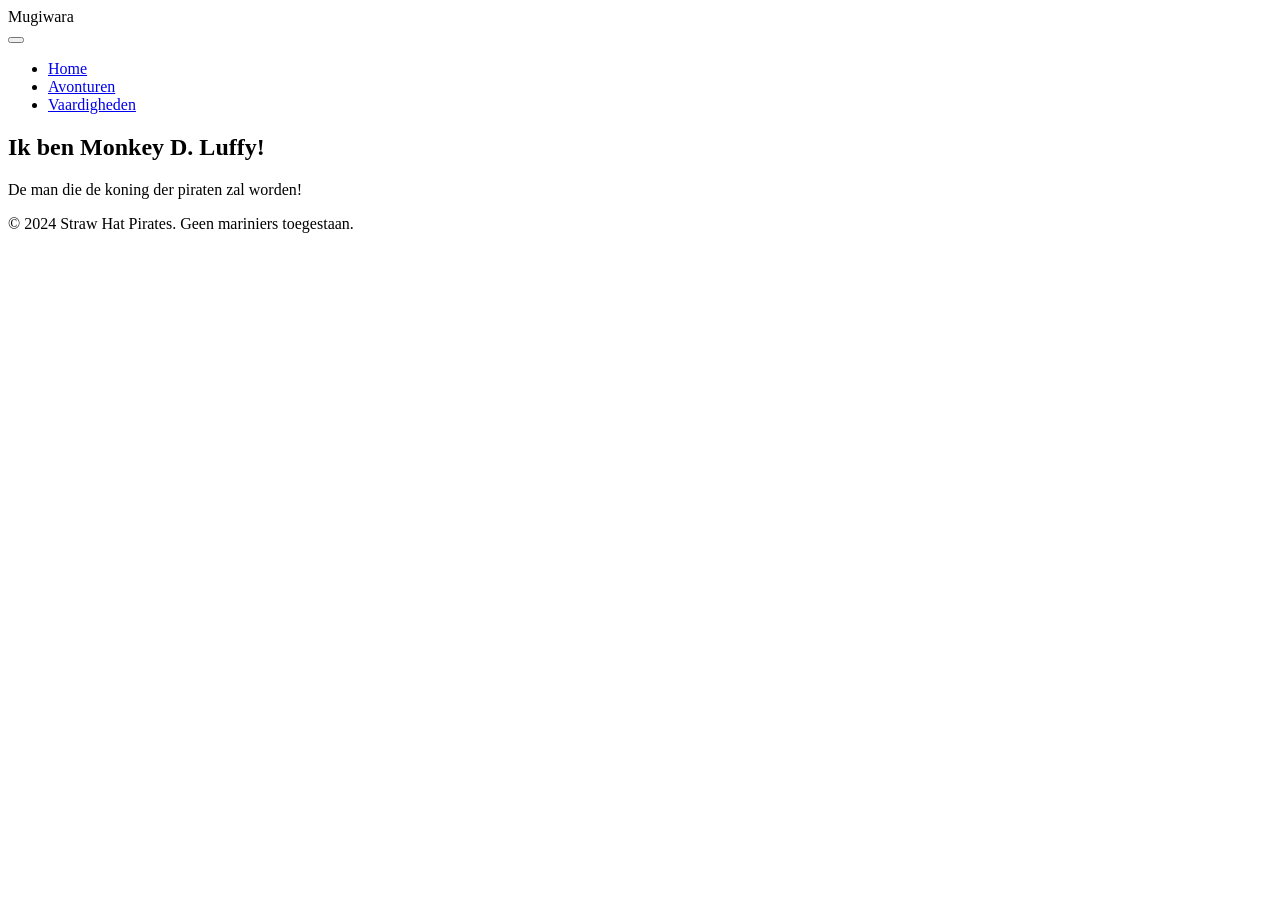
==== html/index.html @ a282f7b2 "basis HTML structuur en navigatie toegevoegd" ====
<!DOCTYPE html>
<html lang="en">
<head>
    <meta charset="UTF-8">
    <meta name="viewport" content="width=device-width, initial-scale=1.0">
    <title>Monkey D. Luffy | Portfolio & Toekomstige Piratenkoning</title>

    <link rel="stylesheet" href="css/style.css">
</head>
<body>

    <header>
        <nav>
            <div class="logo">Mugiwara</div>
            
            
            <button class="hamburger" aria-label="Menu openen">
                <span></span>
                <span></span>
                <span></span>
            </button>

            <ul class="nav-links">
                <li><a href="index.html">Home</a></li>
                <li><a href="ervaring.html">Avonturen</a></li>
                <li><a href="vaardigheden.html">Vaardigheden</a></li>
            </ul>
        </nav>
    </header>

    <main>
        <section class="hero">
            <h1>Ik ben Monkey D. Luffy!</h1>
            <p>De man die de koning der piraten zal worden!</p>
        </section>
    </main>

    <footer>
        <p>&copy; 2024 Straw Hat Pirates. Geen mariniers toegestaan.</p>
    </footer>


    
</body>
</html>
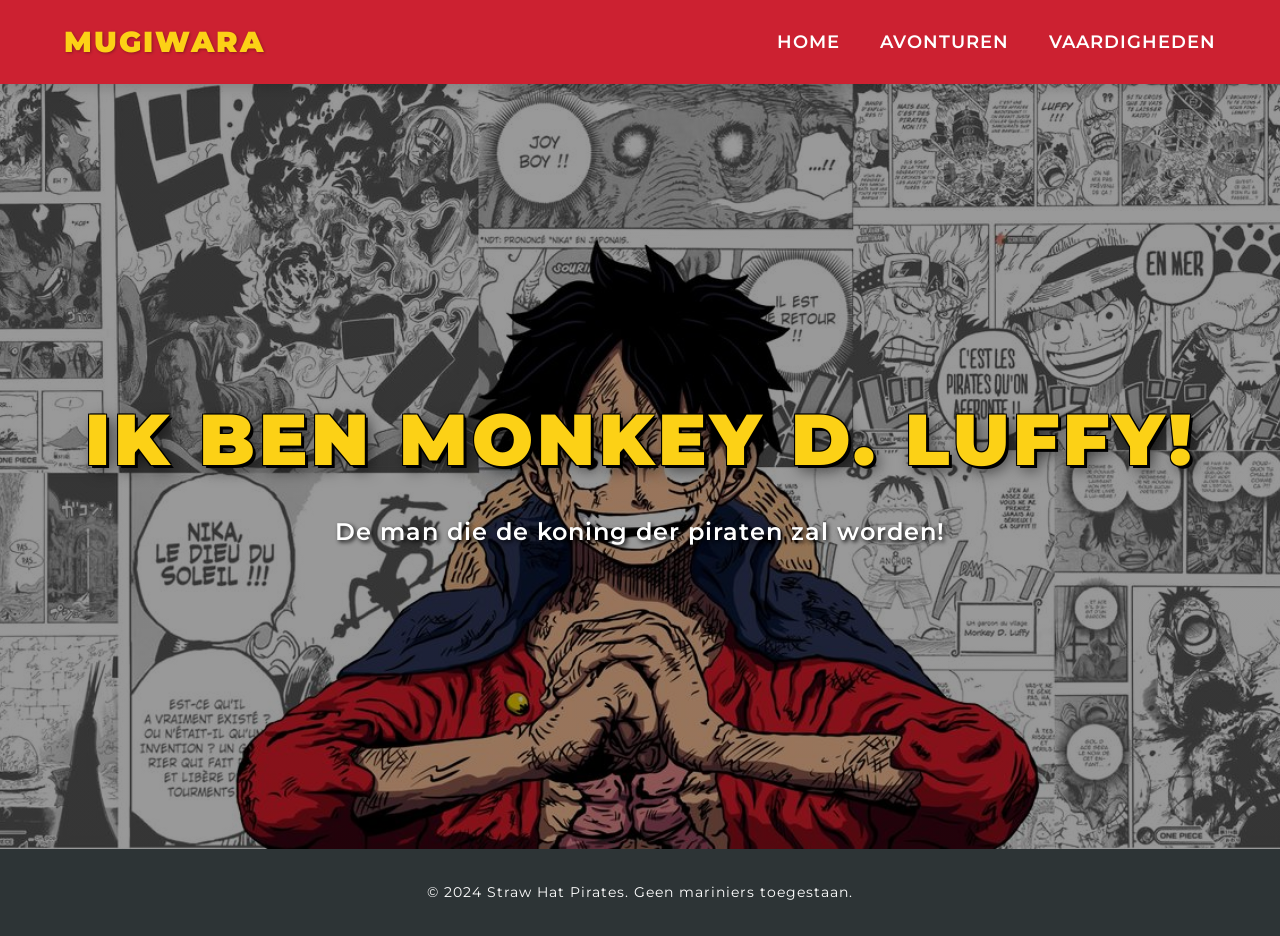
==== commit 55089ebc: "responsief hamburger menu met slide animatie toegevoegd" ====
--- a/html/index.html
+++ b/html/index.html
@@ -39,6 +39,15 @@
         <p>&copy; 2024 Straw Hat Pirates. Geen mariniers toegestaan.</p>
     </footer>
 
+    <script>
+        const hamburger = document.querySelector('.hamburger');
+        const navLinks = document.querySelector('.nav-links');
+
+        hamburger.addEventListener('click', () => {
+            navLinks.classList.toggle('active');
+        });
+    </script>
+
 
     
 </body>
--- a/html/css/style.css
+++ b/html/css/style.css
@@ -0,0 +1,161 @@
+@import url('https://fonts.googleapis.com/css2?family=Montserrat:wght@400;600;900&display=swap');
+
+:root {
+    --luffy-red: #cc2131;
+    --luffy-yellow: #fcd116;
+    --ocean-blue: #0984e3;
+    --text-dark: #2d3436;
+    --bg-light: #f0f8ff;
+}
+
+* {
+    margin: 0;
+    padding: 0;
+    box-sizing: border-box;
+}
+
+body {
+    font-family: 'Montserrat', sans-serif;
+    background-color: var(--bg-light);
+    color: var(--text-dark);
+    line-height: 1.6;
+}
+
+header {
+    background-color: var(--luffy-red);
+    color: white;
+    padding: 1.2rem 5%;
+    box-shadow: 0 4px 12px rgba(0,0,0,0.15);
+    position: relative;
+    z-index: 10;
+}
+
+nav {
+    display: flex;
+    justify-content: space-between;
+    align-items: center;
+}
+
+.logo {
+    font-size: 1.8rem;
+    font-weight: 900;
+    color: var(--luffy-yellow);
+    text-transform: uppercase;
+    letter-spacing: 2px;
+    text-shadow: 1px 1px 3px rgba(0,0,0,0.3);
+}
+
+.nav-links {
+    display: flex;
+    list-style: none;
+    gap: 2.5rem;
+}
+
+.nav-links a {
+    display: inline-block;
+    color: white;
+    text-decoration: none;
+    font-weight: 600;
+    font-size: 1.1rem;
+    text-transform: uppercase;
+    letter-spacing: 1px;
+    transition: all 0.3s ease;
+}
+
+.nav-links a:hover {
+    color: var(--luffy-yellow);
+    transform: translateY(-3px);
+}
+
+.hamburger {
+    display: none;
+    background: none;
+    border: none;
+    cursor: pointer;
+}
+
+.hamburger span {
+    display: block;
+    width: 25px;
+    height: 3px;
+    background-color: white;
+    margin: 5px 0;
+    transition: all 0.3s ease;
+}
+
+main {
+    min-height: 80vh;
+    padding: 0;
+}
+
+.hero {
+    display: flex;
+    flex-direction: column;
+    justify-content: center;
+    align-items: center;
+    text-align: center;
+    height: 85vh;
+    background-color: var(--ocean-blue);
+    background-image: linear-gradient(rgba(0, 0, 0, 0.4), rgba(0, 0, 0, 0.4)), url('/images/monkey1.jpg');
+    background-size: cover;
+    background-position: center center;
+    padding: 0 5%;
+}
+
+.hero h1 {
+    font-size: 4.5rem;
+    font-weight: 900;
+    color: var(--luffy-yellow);
+    text-shadow: 3px 3px 0 #000, -1px -1px 0 #000, 1px -1px 0 #000, -1px 1px 0 #000, 1px 1px 0 #000, 5px 5px 15px rgba(0,0,0,0.6);
+    margin-bottom: 1rem;
+    text-transform: uppercase;
+    letter-spacing: 4px;
+}
+
+.hero p {
+    font-size: 1.5rem;
+    font-weight: 600;
+    color: white;
+    letter-spacing: 1px;
+    text-shadow: 2px 2px 4px rgba(0,0,0,0.9);
+}
+
+footer {
+    background-color: var(--text-dark);
+    color: white;
+    text-align: center;
+    padding: 2rem;
+    margin-top: auto;
+    font-size: 0.9rem;
+    letter-spacing: 1px;
+}
+
+@media (max-width: 768px) {
+    .hamburger {
+        display: block;
+        z-index: 100;
+    }
+
+    .nav-links {
+        position: fixed;
+        top: 0;
+        right: -100%;
+        width: 70%;
+        height: 100vh;
+        background-color: var(--luffy-red);
+        flex-direction: column;
+        justify-content: center;
+        align-items: center;
+        transition: right 0.4s ease-in-out;
+        box-shadow: -5px 0 15px rgba(0,0,0,0.5);
+        z-index: 99;
+    }
+
+    .nav-links.active {
+        right: 0; 
+    }
+
+    .hero h1 {
+        font-size: 2.8rem;
+    }
+}
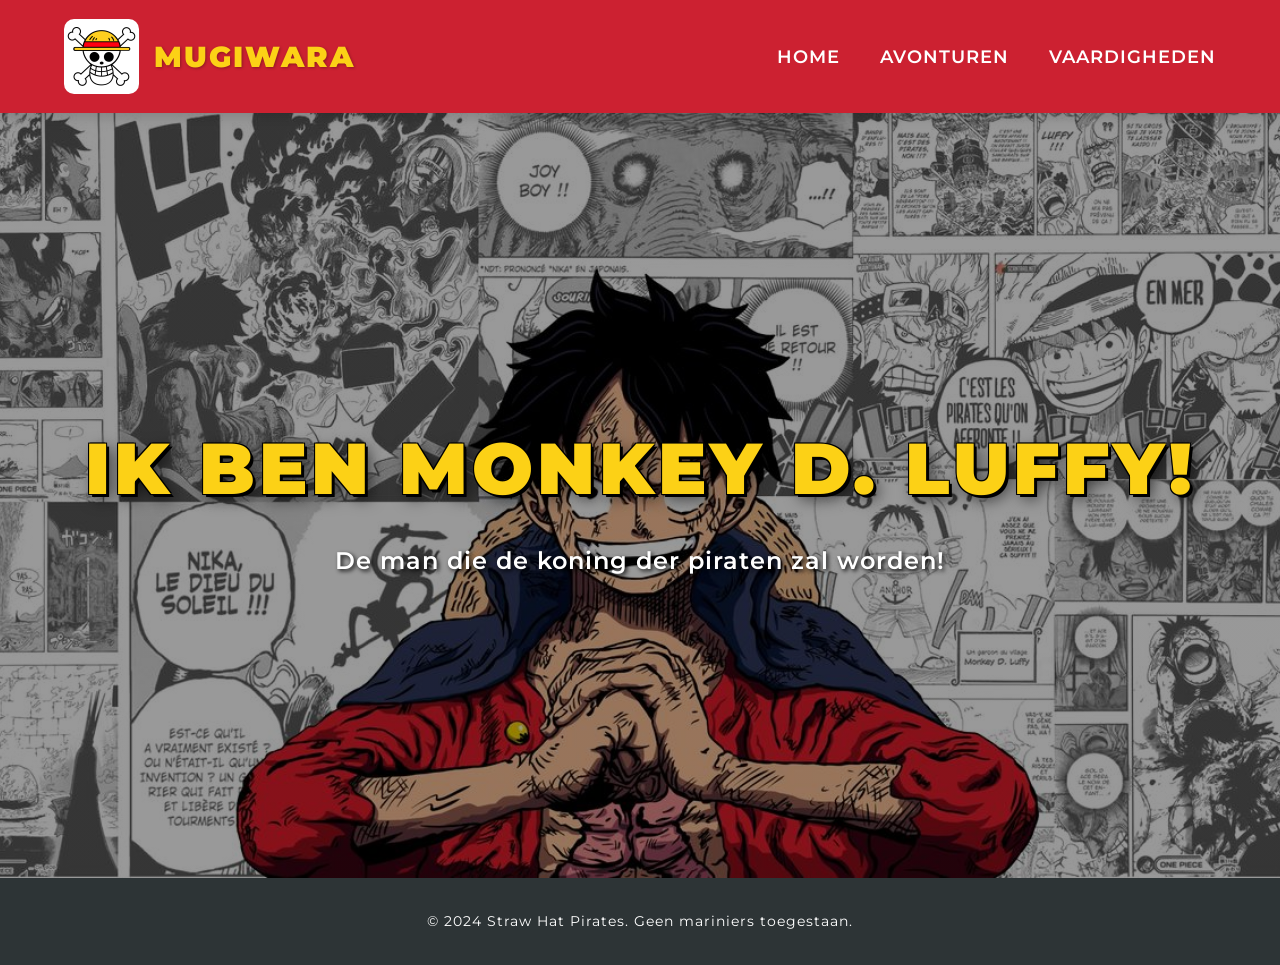
==== commit 81be98d2: "werkend logo toegevoegd aan de navigatiebalk op alle pagina's" ====
--- a/html/index.html
+++ b/html/index.html
@@ -1,5 +1,6 @@
 <!DOCTYPE html>
 <html lang="en">
+
 <head>
     <meta charset="UTF-8">
     <meta name="viewport" content="width=device-width, initial-scale=1.0">
@@ -7,13 +8,17 @@
 
     <link rel="stylesheet" href="css/style.css">
 </head>
+
 <body>
 
     <header>
         <nav>
-            <div class="logo">Mugiwara</div>
-            
-            
+            <div class="logo">
+                <img src="/images/logo.png" alt="Mugiwara Logo" class="logo-afbeelding">
+                MUGIWARA
+            </div>
+
+
             <button class="hamburger" aria-label="Menu openen">
                 <span></span>
                 <span></span>
@@ -49,6 +54,7 @@
     </script>
 
 
-    
+
 </body>
+
 </html>
--- a/html/css/style.css
+++ b/html/css/style.css
@@ -19,13 +19,14 @@
     background-color: var(--bg-light);
     color: var(--text-dark);
     line-height: 1.6;
+    overflow-x: hidden;
 }
 
 header {
     background-color: var(--luffy-red);
     color: white;
     padding: 1.2rem 5%;
-    box-shadow: 0 4px 12px rgba(0,0,0,0.15);
+    box-shadow: 0 4px 12px rgba(0, 0, 0, 0.15);
     position: relative;
     z-index: 10;
 }
@@ -37,12 +38,21 @@
 }
 
 .logo {
+    display: flex;
+    align-items: center;
+    gap: 15px;
     font-size: 1.8rem;
     font-weight: 900;
     color: var(--luffy-yellow);
     text-transform: uppercase;
     letter-spacing: 2px;
-    text-shadow: 1px 1px 3px rgba(0,0,0,0.3);
+    text-shadow: 1px 1px 3px rgba(0, 0, 0, 0.3);
+}
+
+.logo-afbeelding {
+    height: 75px; 
+    width: auto;
+    border-radius: 10px;
 }
 
 .nav-links {
@@ -72,6 +82,7 @@
     background: none;
     border: none;
     cursor: pointer;
+    z-index: 100;
 }
 
 .hamburger span {
@@ -88,6 +99,7 @@
     padding: 0;
 }
 
+
 .hero {
     display: flex;
     flex-direction: column;
@@ -98,15 +110,17 @@
     background-color: var(--ocean-blue);
     background-image: linear-gradient(rgba(0, 0, 0, 0.4), rgba(0, 0, 0, 0.4)), url('/images/monkey1.jpg');
     background-size: cover;
-    background-position: center center;
+    background-position: center top;
     padding: 0 5%;
 }
+
+
 
 .hero h1 {
     font-size: 4.5rem;
     font-weight: 900;
     color: var(--luffy-yellow);
-    text-shadow: 3px 3px 0 #000, -1px -1px 0 #000, 1px -1px 0 #000, -1px 1px 0 #000, 1px 1px 0 #000, 5px 5px 15px rgba(0,0,0,0.6);
+    text-shadow: 3px 3px 0 #000, -1px -1px 0 #000, 1px -1px 0 #000, -1px 1px 0 #000, 1px 1px 0 #000, 5px 5px 15px rgba(0, 0, 0, 0.6);
     margin-bottom: 1rem;
     text-transform: uppercase;
     letter-spacing: 4px;
@@ -117,7 +131,7 @@
     font-weight: 600;
     color: white;
     letter-spacing: 1px;
-    text-shadow: 2px 2px 4px rgba(0,0,0,0.9);
+    text-shadow: 2px 2px 4px rgba(0, 0, 0, 0.9);
 }
 
 footer {
@@ -130,10 +144,133 @@
     letter-spacing: 1px;
 }
 
+
+.avonturen-sectie {
+    padding: 4rem 5%;
+    background-color: var(--bg-light);
+}
+
+.avonturen-sectie h2 {
+    text-align: center;
+    color: var(--luffy-red);
+    font-size: 2.5rem;
+    text-transform: uppercase;
+    letter-spacing: 2px;
+    margin-bottom: 1rem;
+}
+
+.intro-tekst {
+    text-align: center;
+    max-width: 600px;
+    margin: 0 auto 3rem auto;
+    font-size: 1.1rem;
+    font-weight: 600;
+}
+
+.grid-container {
+    display: grid;
+    grid-template-columns: repeat(auto-fit, minmax(300px, 1fr));
+    gap: 2rem;
+    max-width: 1200px;
+    margin: 0 auto;
+}
+
+.card {
+    background-color: white;
+    padding: 2rem;
+    border-radius: 10px;
+    box-shadow: 0 4px 8px rgba(0,0,0,0.1);
+    border-bottom: 5px solid var(--luffy-red);
+    transition: transform 0.3s ease, box-shadow 0.3s ease;
+}
+
+.card:hover {
+    transform: translateY(-10px);
+    box-shadow: 0 12px 24px rgba(0,0,0,0.2);
+}
+
+.card h3 {
+    color: var(--luffy-red);
+    margin-bottom: 1rem;
+    font-size: 1.6rem;
+    text-transform: uppercase;
+}
+
+.card p {
+    color: var(--text-dark);
+}
+
+.btn-lees-meer {
+    display: inline-block;
+    margin-top: 1.5rem;
+    padding: 0.5rem 1rem;
+    background-color: var(--luffy-red);
+    color: white;
+    text-decoration: none;
+    font-weight: bold;
+    border-radius: 5px;
+    text-transform: uppercase;
+    font-size: 0.9rem;
+    transition: background-color 0.3s ease, transform 0.3s ease;
+}
+
+.btn-lees-meer:hover {
+    background-color: var(--text-dark);
+    color: var(--luffy-yellow);
+    transform: translateX(5px);
+}
+
+
+.vaardigheden-sectie {
+    padding: 4rem 5%;
+    background-color: var(--bg-light);
+    min-height: 75vh;
+}
+
+.vaardigheden-sectie h2 {
+    text-align: center;
+    color: var(--luffy-red);
+    font-size: 2.5rem;
+    text-transform: uppercase;
+    letter-spacing: 2px;
+    margin-bottom: 3rem;
+}
+
+.skills-container {
+    display: flex;
+    flex-wrap: wrap;
+    justify-content: center;
+    gap: 2rem;
+    max-width: 1200px;
+    margin: 0 auto;
+}
+
+.skill-box {
+    background-color: var(--ocean-blue);
+    color: white;
+    flex: 1 1 300px;
+    padding: 2.5rem 2rem;
+    border-radius: 15px;
+    text-align: center;
+    box-shadow: 0 5px 15px rgba(0, 0, 0, 0.15);
+    transition: transform 0.4s ease, background-color 0.4s ease;
+}
+
+.skill-box h3 {
+    color: var(--luffy-yellow);
+    margin-bottom: 1rem;
+    font-size: 1.5rem;
+    text-transform: uppercase;
+}
+
+.skill-box:hover {
+    transform: scale(1.05);
+    background-color: var(--text-dark);
+}
+
 @media (max-width: 768px) {
     .hamburger {
         display: block;
-        z-index: 100;
     }
 
     .nav-links {
@@ -147,12 +284,16 @@
         justify-content: center;
         align-items: center;
         transition: right 0.4s ease-in-out;
-        box-shadow: -5px 0 15px rgba(0,0,0,0.5);
+        box-shadow: -5px 0 15px rgba(0, 0, 0, 0.5);
         z-index: 99;
     }
 
     .nav-links.active {
-        right: 0; 
+        right: 0;
+    }
+
+    .nav-links li {
+        margin: 1.5rem 0; 
     }
 
     .hero h1 {
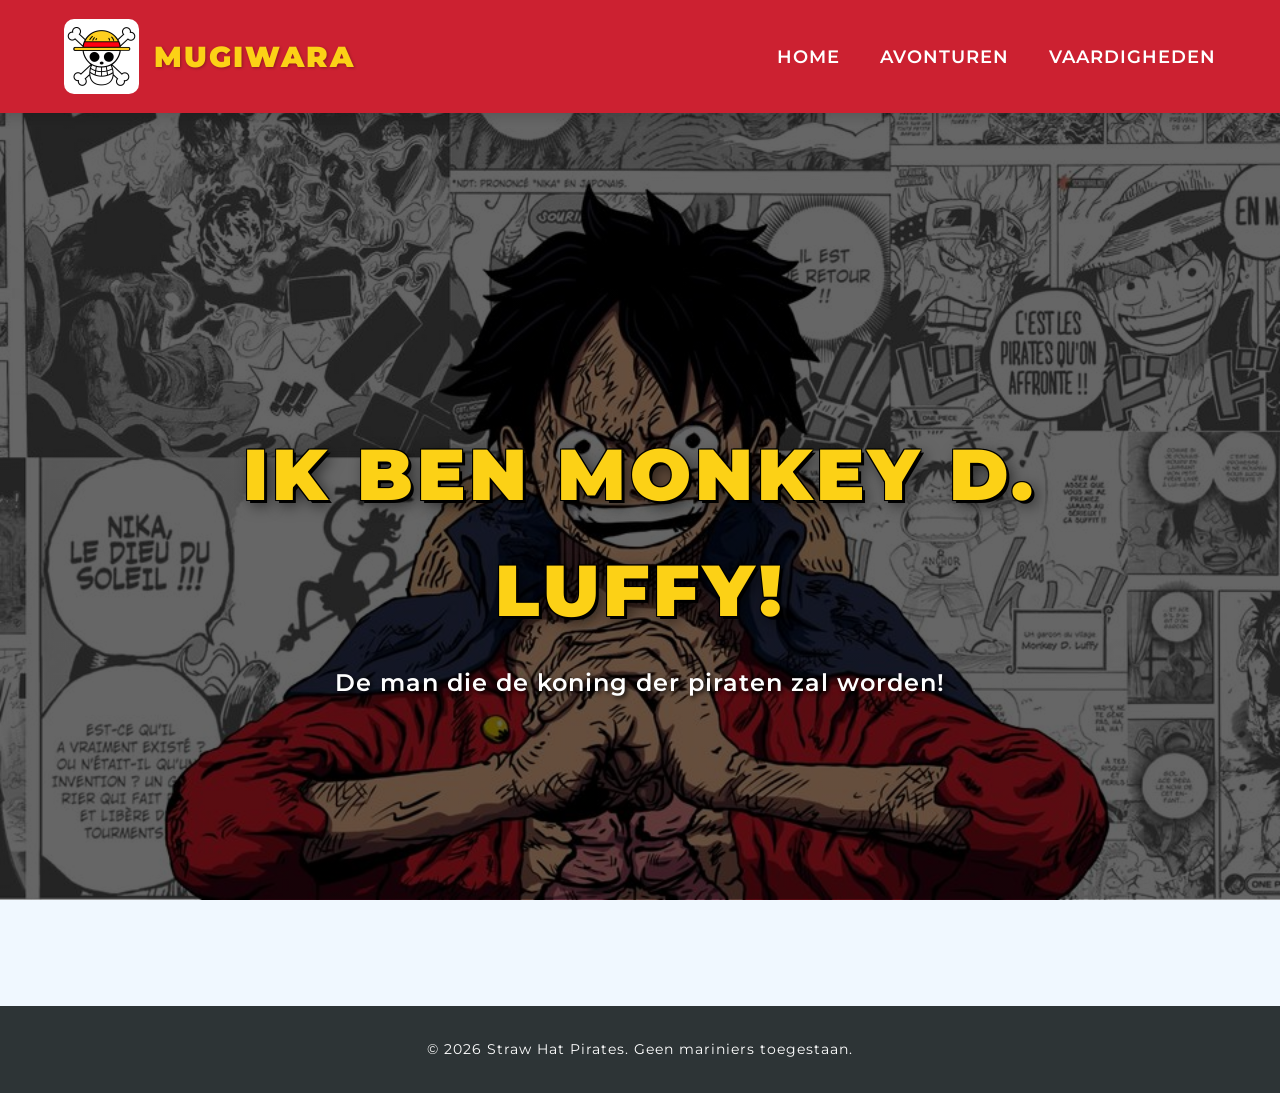
==== commit 08741b98: "h2 titels geel gemaakt met text-shadow én contrast verhoogd op detail-kaarten voor perfecte leesbaar" ====
--- a/html/index.html
+++ b/html/index.html
@@ -13,10 +13,10 @@
 
     <header>
         <nav>
-            <div class="logo">
+            <a href="index.html" class="logo">
                 <img src="/images/logo.png" alt="Mugiwara Logo" class="logo-afbeelding">
                 MUGIWARA
-            </div>
+            </a>
 
 
             <button class="hamburger" aria-label="Menu openen">
@@ -41,7 +41,7 @@
     </main>
 
     <footer>
-        <p>&copy; 2024 Straw Hat Pirates. Geen mariniers toegestaan.</p>
+        <p>&copy; 2026 Straw Hat Pirates. Geen mariniers toegestaan.</p>
     </footer>
 
     <script>
--- a/html/css/style.css
+++ b/html/css/style.css
@@ -20,6 +20,11 @@
     color: var(--text-dark);
     line-height: 1.6;
     overflow-x: hidden;
+    background-image: url('/images/monkey1.jpg');
+    background-size: cover;
+    background-position: center;
+    background-attachment: fixed;
+    min-height: 100vh;
 }
 
 header {
@@ -47,10 +52,12 @@
     text-transform: uppercase;
     letter-spacing: 2px;
     text-shadow: 1px 1px 3px rgba(0, 0, 0, 0.3);
+    text-decoration: none;
+    S
 }
 
 .logo-afbeelding {
-    height: 75px; 
+    height: 75px;
     width: auto;
     border-radius: 10px;
 }
@@ -107,8 +114,6 @@
     align-items: center;
     text-align: center;
     height: 85vh;
-    background-color: var(--ocean-blue);
-    background-image: linear-gradient(rgba(0, 0, 0, 0.4), rgba(0, 0, 0, 0.4)), url('/images/monkey1.jpg');
     background-size: cover;
     background-position: center top;
     padding: 0 5%;
@@ -152,11 +157,12 @@
 
 .avonturen-sectie h2 {
     text-align: center;
-    color: var(--luffy-red);
+    color: var(--luffy-yellow);
     font-size: 2.5rem;
     text-transform: uppercase;
     letter-spacing: 2px;
-    margin-bottom: 1rem;
+    margin-bottom: 3rem;
+    text-shadow: 2px 2px 5px rgba(0, 0, 0, 0.9), -1px -1px 3px rgba(0, 0, 0, 0.8);
 }
 
 .intro-tekst {
@@ -165,6 +171,7 @@
     margin: 0 auto 3rem auto;
     font-size: 1.1rem;
     font-weight: 600;
+    color: #ffffff !important;
 }
 
 .grid-container {
@@ -179,14 +186,14 @@
     background-color: white;
     padding: 2rem;
     border-radius: 10px;
-    box-shadow: 0 4px 8px rgba(0,0,0,0.1);
+    box-shadow: 0 4px 8px rgba(0, 0, 0, 0.1);
     border-bottom: 5px solid var(--luffy-red);
     transition: transform 0.3s ease, box-shadow 0.3s ease;
 }
 
 .card:hover {
     transform: translateY(-10px);
-    box-shadow: 0 12px 24px rgba(0,0,0,0.2);
+    box-shadow: 0 12px 24px rgba(0, 0, 0, 0.2);
 }
 
 .card h3 {
@@ -198,6 +205,14 @@
 
 .card p {
     color: var(--text-dark);
+}
+
+.card-img {
+    width: 100%;
+    height: 200px; 
+    object-fit: cover;
+    border-radius: 5px;
+    margin-bottom: 15px;
 }
 
 .btn-lees-meer {
@@ -221,19 +236,29 @@
 }
 
 
-.vaardigheden-sectie {
-    padding: 4rem 5%;
-    background-color: var(--bg-light);
-    min-height: 75vh;
-}
-
 .vaardigheden-sectie h2 {
     text-align: center;
-    color: var(--luffy-red);
+    color: var(--luffy-yellow);
     font-size: 2.5rem;
     text-transform: uppercase;
     letter-spacing: 2px;
     margin-bottom: 3rem;
+    text-shadow: 2px 2px 5px rgba(0, 0, 0, 0.9), -1px -1px 3px rgba(0, 0, 0, 0.8);
+}
+main{
+    background: linear-gradient(rgba(0, 0, 0, 0.6), rgba(0, 0, 0, 0.6));
+    background-size: cover;
+    background-position: center;
+    background-attachment: fixed;
+    padding: 4rem 2rem;
+    min-height: 80vh;
+}
+
+
+.vaardigheden-sectie, 
+.avonturen-sectie {
+    background: transparent !important;
+    
 }
 
 .skills-container {
@@ -293,10 +318,57 @@
     }
 
     .nav-links li {
-        margin: 1.5rem 0; 
+        margin: 1.5rem 0;
     }
 
     .hero h1 {
         font-size: 2.8rem;
     }
+
+}
+
+.detail-card {
+    max-width: 800px;
+    margin: 0 auto;
+    padding: 3rem;
+    border-radius: 10px;
+    box-shadow: 0 8px 16px rgba(0, 0, 0, 0.3);
+    color: white;
+    border-bottom: 5px solid var(--luffy-red);
+}
+
+.alabasta-card {
+    background: linear-gradient(rgba(0, 0, 0, 0.7), rgba(0, 0, 0, 0.7)), url('/images/alabasta.jpg');
+    background-size: cover;
+    background-position: center;
+}
+
+.marineford-card {
+    background: linear-gradient(rgba(0, 0, 0, 0.7), rgba(0, 0, 0, 0.7)), url('/images/marine.jpg');
+    background-size: cover;
+    background-position: center;
+}
+
+.wano-card {
+    background: linear-gradient(rgba(0, 0, 0, 0.7), rgba(0, 0, 0, 0.7)), url('/images/wano.jpg');
+    background-size: cover;
+    background-position: center;
+}
+
+.gomu-card {
+    background: linear-gradient(rgba(0, 0, 0, 0.7), rgba(0, 0, 0, 0.7)), url('/images/gomu.jpg');
+    background-size: cover;
+    background-position: center;
+}
+
+.gears-card {
+    background: linear-gradient(rgba(0, 0, 0, 0.7), rgba(0, 0, 0, 0.7)), url('/images/gears.jpg');
+    background-size: cover;
+    background-position: center;
+}
+
+.haki-card {
+    background: linear-gradient(rgba(0, 0, 0, 0.7), rgba(0, 0, 0, 0.7)), url('/images/haki.jpg');
+    background-size: cover;
+    background-position: center;
 }
